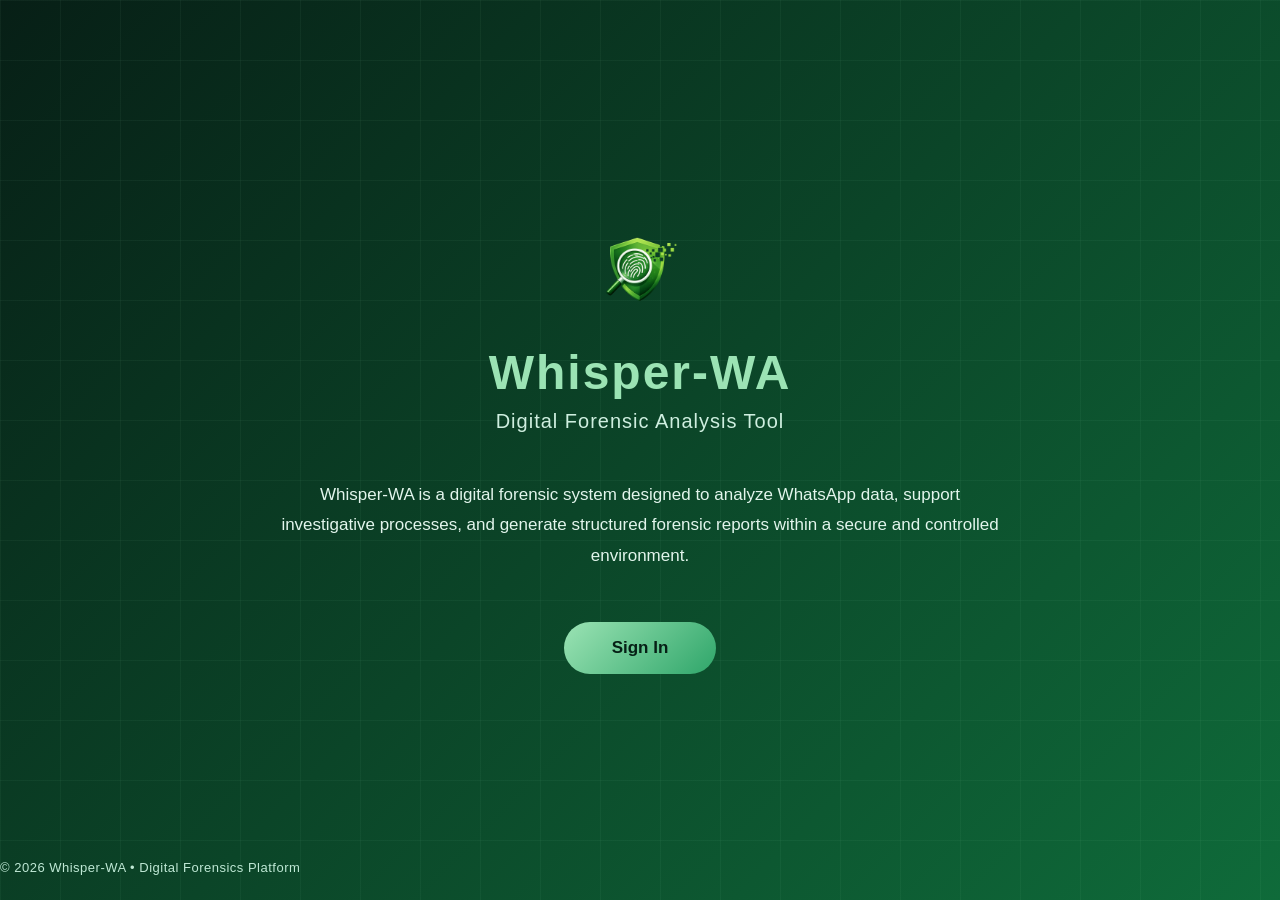
==== index.html @ fe9244eb "Update index.html" ====
<!DOCTYPE html>
<html lang="en">
<head>
<meta charset="UTF-8">
<meta name="viewport" content="width=device-width, initial-scale=1.0">
<title>Whisper-WA</title>

<style>
:root {
    --green-dark: #0B3D2A;
    --green-main: #0F6B3A;
    --green-light: #9BE3B4;
    --green-accent: #2FA66A;
    --text-light: #EAF7F0;
}

* {
    box-sizing: border-box;
}

body {
    margin: 0;
    font-family: "Segoe UI", Arial, sans-serif;
    height: 100vh;
    background: linear-gradient(135deg, #071F16, #0F6B3A);
    color: var(--text-light);
    overflow: hidden;
}

/* Background effect */
.background-grid {
    position: absolute;
    inset: 0;
    background-image:
        linear-gradient(rgba(155, 227, 180, 0.05) 1px, transparent 1px),
        linear-gradient(90deg, rgba(155, 227, 180, 0.05) 1px, transparent 1px);
    background-size: 60px 60px;
    z-index: 0;
}

/* Main layout */
.main {
    position: relative;
    z-index: 1;
    height: 100%;
    display: flex;
    flex-direction: column;
    justify-content: center;
    align-items: center;
    text-align: center;
    padding: 40px;
}

/* Logo */
.logo {
    width: 140px;
    margin-bottom: 25px;
}

/* Title */
h1 {
    font-size: 48px;
    margin: 0;
    letter-spacing: 2px;
    color: var(--green-light);
}

h2 {
    font-size: 20px;
    font-weight: normal;
    margin: 10px 0 30px;
    color: #CFEFE0;
    letter-spacing: 1px;
}

/* Description */
.description {
    max-width: 720px;
    font-size: 17px;
    line-height: 1.8;
    margin-bottom: 50px;
    color: #E2F5EC;
}

/* Button */
.btn {
    background: linear-gradient(135deg, #9BE3B4, #2FA66A);
    color: #062016;
    border: none;
    padding: 16px 48px;
    border-radius: 50px;
    font-size: 17px;
    font-weight: 600;
    cursor: pointer;
    transition: all 0.35s ease;
}

.btn:hover {
    transform: translateY(-3px);
    box-shadow: 0 15px 35px rgba(0,0,0,0.5);
}

/* Footer text */
.footer {
    position: absolute;
    bottom: 25px;
    font-size: 13px;
    color: #BFE8D5;
    letter-spacing: 0.5px;
}
</style>
</head>

<body>

<div class="background-grid"></div>

<div class="main">

    <img src="logo.png" alt="Whisper-WA Logo" class="logo">

    <h1>Whisper-WA</h1>
    <h2>Digital Forensic Analysis Tool</h2>

    <p class="description">
        Whisper-WA is a digital forensic system designed to analyze WhatsApp data,
        support investigative processes, and generate structured forensic reports
        within a secure and controlled environment.
    </p>

    <a href="auth.html">
        <button class="btn">Sign In</button>
    </a>

</div>

<div class="footer">
    © 2026 Whisper-WA • Digital Forensics Platform
</div>

</body>
</html>
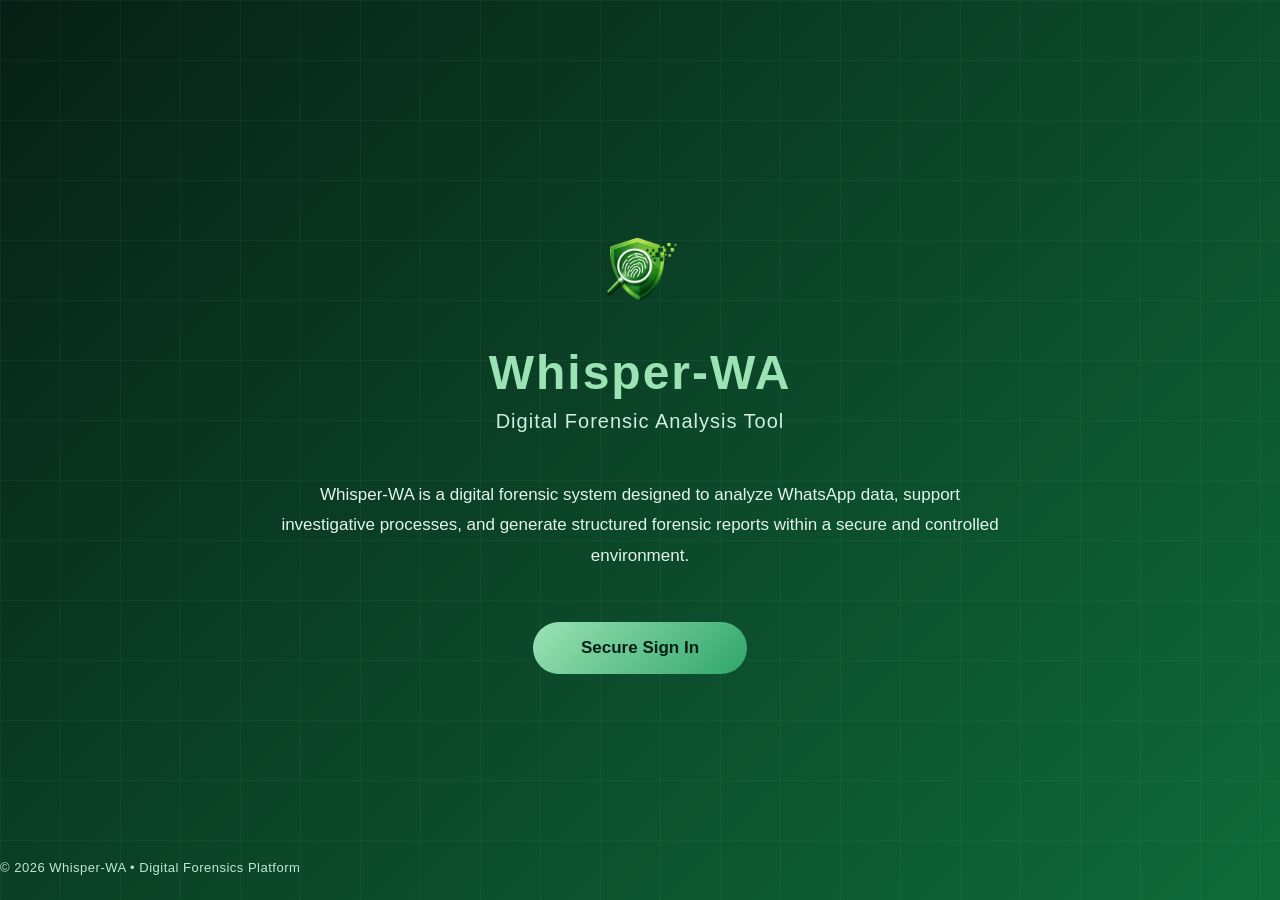
==== commit a80a8fcc: "Change button text to 'Secure Sign In'" ====
--- a/index.html
+++ b/index.html
@@ -129,7 +129,7 @@
     </p>
 
     <a href="auth.html">
-        <button class="btn">Sign In</button>
+        <button class="btn">Secure Sign In</button>
     </a>
 
 </div>
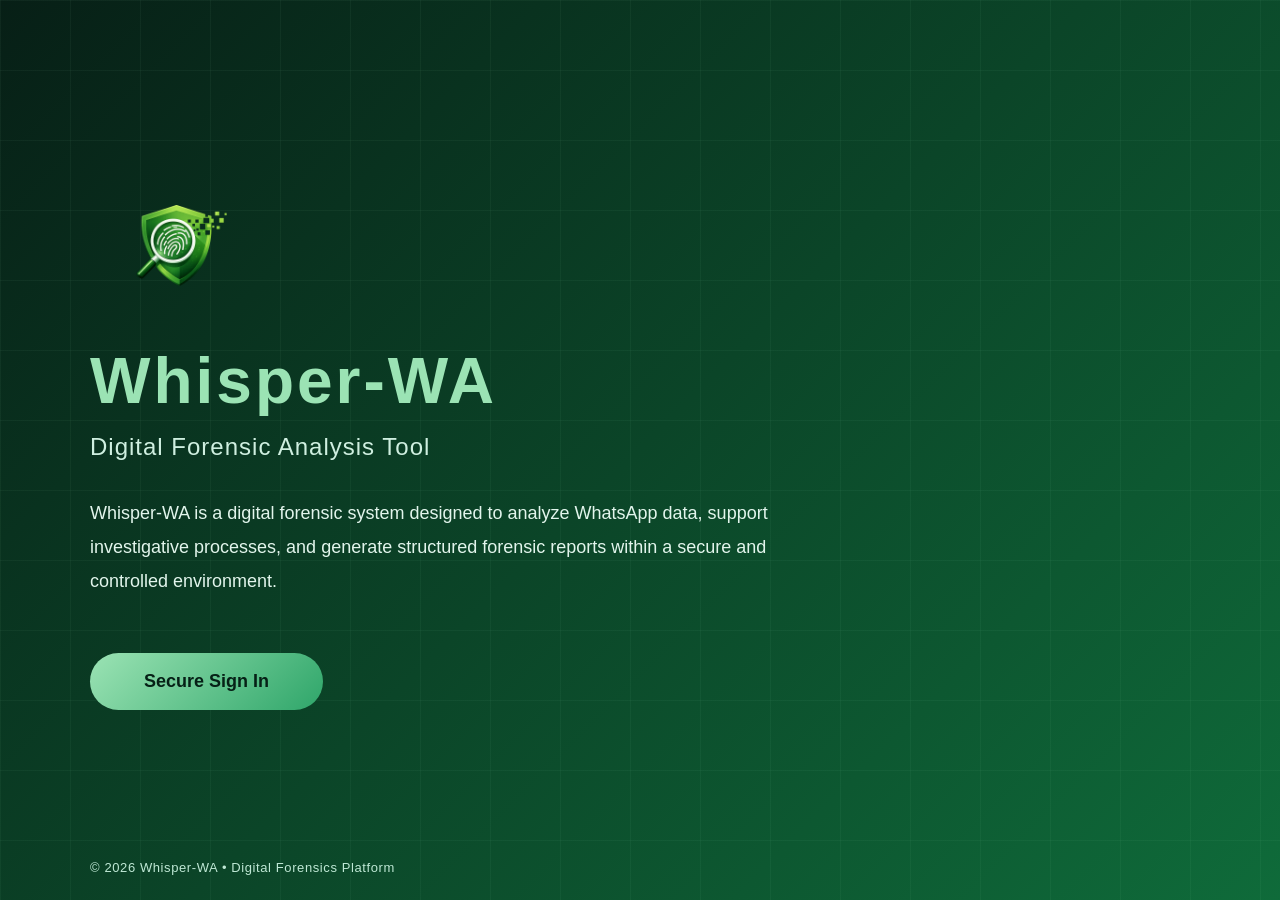
==== commit a3396950: "Refactor styles and improve layout in index.html" ====
--- a/index.html
+++ b/index.html
@@ -7,10 +7,10 @@
 
 <style>
 :root {
-    --green-dark: #0B3D2A;
+    --green-dark: #071F16;
     --green-main: #0F6B3A;
+    --green-accent: #2FA66A;
     --green-light: #9BE3B4;
-    --green-accent: #2FA66A;
     --text-light: #EAF7F0;
 }
 
@@ -27,14 +27,14 @@
     overflow: hidden;
 }
 
-/* Background effect */
+/* Background grid */
 .background-grid {
     position: absolute;
     inset: 0;
     background-image:
         linear-gradient(rgba(155, 227, 180, 0.05) 1px, transparent 1px),
         linear-gradient(90deg, rgba(155, 227, 180, 0.05) 1px, transparent 1px);
-    background-size: 60px 60px;
+    background-size: 70px 70px;
     z-index: 0;
 }
 
@@ -44,41 +44,42 @@
     z-index: 1;
     height: 100%;
     display: flex;
-    flex-direction: column;
-    justify-content: center;
     align-items: center;
-    text-align: center;
-    padding: 40px;
+    padding-left: 90px;
+}
+
+/* Left content */
+.content {
+    max-width: 750px;
 }
 
 /* Logo */
 .logo {
-    width: 140px;
-    margin-bottom: 25px;
+    width: 180px;
+    margin-bottom: 30px;
 }
 
-/* Title */
+/* Titles */
 h1 {
-    font-size: 48px;
+    font-size: 64px;
     margin: 0;
-    letter-spacing: 2px;
+    letter-spacing: 3px;
     color: var(--green-light);
 }
 
 h2 {
-    font-size: 20px;
+    font-size: 24px;
     font-weight: normal;
-    margin: 10px 0 30px;
+    margin: 15px 0 35px;
     color: #CFEFE0;
     letter-spacing: 1px;
 }
 
 /* Description */
 .description {
-    max-width: 720px;
-    font-size: 17px;
-    line-height: 1.8;
-    margin-bottom: 50px;
+    font-size: 18px;
+    line-height: 1.9;
+    margin-bottom: 55px;
     color: #E2F5EC;
 }
 
@@ -87,9 +88,9 @@
     background: linear-gradient(135deg, #9BE3B4, #2FA66A);
     color: #062016;
     border: none;
-    padding: 16px 48px;
+    padding: 18px 54px;
     border-radius: 50px;
-    font-size: 17px;
+    font-size: 18px;
     font-weight: 600;
     cursor: pointer;
     transition: all 0.35s ease;
@@ -97,16 +98,17 @@
 
 .btn:hover {
     transform: translateY(-3px);
-    box-shadow: 0 15px 35px rgba(0,0,0,0.5);
+    box-shadow: 0 18px 40px rgba(0,0,0,0.55);
 }
 
-/* Footer text */
+/* Footer */
 .footer {
     position: absolute;
     bottom: 25px;
+    left: 90px;
     font-size: 13px;
     color: #BFE8D5;
-    letter-spacing: 0.5px;
+    letter-spacing: 0.6px;
 }
 </style>
 </head>
@@ -116,22 +118,24 @@
 <div class="background-grid"></div>
 
 <div class="main">
+    <div class="content">
 
-    <img src="logo.png" alt="Whisper-WA Logo" class="logo">
+        <img src="logo.png" alt="Whisper-WA Logo" class="logo">
 
-    <h1>Whisper-WA</h1>
-    <h2>Digital Forensic Analysis Tool</h2>
+        <h1>Whisper-WA</h1>
+        <h2>Digital Forensic Analysis Tool</h2>
 
-    <p class="description">
-        Whisper-WA is a digital forensic system designed to analyze WhatsApp data,
-        support investigative processes, and generate structured forensic reports
-        within a secure and controlled environment.
-    </p>
+        <p class="description">
+            Whisper-WA is a digital forensic system designed to analyze WhatsApp data,
+            support investigative processes, and generate structured forensic reports
+            within a secure and controlled environment.
+        </p>
 
-    <a href="auth.html">
-        <button class="btn">Secure Sign In</button>
-    </a>
+        <a href="auth.html">
+            <button class="btn">Secure Sign In</button>
+        </a>
 
+    </div>
 </div>
 
 <div class="footer">
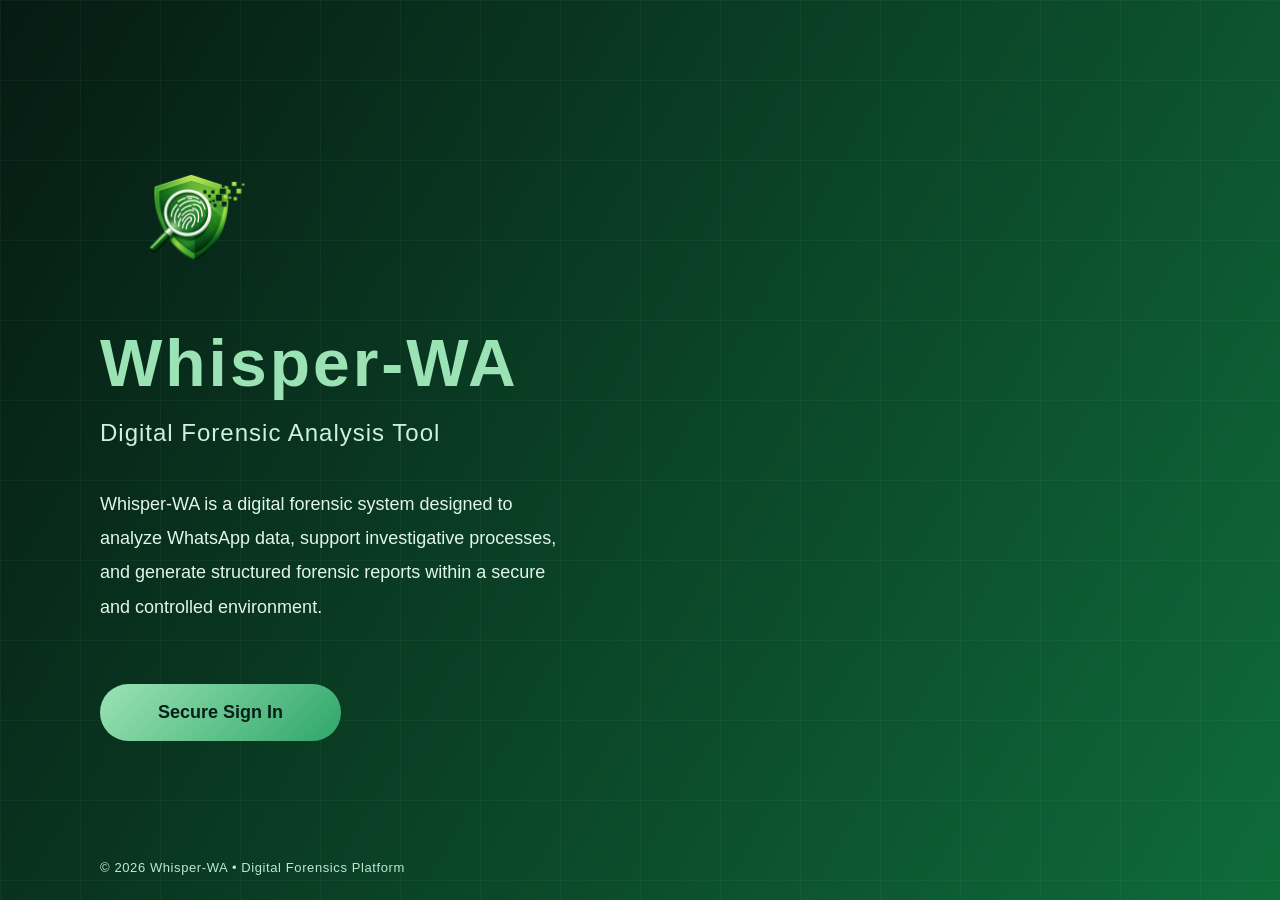
==== commit e48aa149: "Refactor styles and structure in index.html" ====
--- a/index.html
+++ b/index.html
@@ -1,3 +1,4 @@
+
 <!DOCTYPE html>
 <html lang="en">
 <head>
@@ -22,46 +23,46 @@
     margin: 0;
     font-family: "Segoe UI", Arial, sans-serif;
     height: 100vh;
-    background: linear-gradient(135deg, #071F16, #0F6B3A);
+    background: linear-gradient(120deg, #061A13, #0F6B3A);
     color: var(--text-light);
     overflow: hidden;
 }
 
-/* Background grid */
+/* Subtle forensic grid */
 .background-grid {
     position: absolute;
     inset: 0;
     background-image:
-        linear-gradient(rgba(155, 227, 180, 0.05) 1px, transparent 1px),
-        linear-gradient(90deg, rgba(155, 227, 180, 0.05) 1px, transparent 1px);
-    background-size: 70px 70px;
+        linear-gradient(rgba(155,227,180,0.05) 1px, transparent 1px),
+        linear-gradient(90deg, rgba(155,227,180,0.05) 1px, transparent 1px);
+    background-size: 80px 80px;
     z-index: 0;
 }
 
-/* Main layout */
+/* Main container */
 .main {
     position: relative;
     z-index: 1;
     height: 100%;
     display: flex;
     align-items: center;
-    padding-left: 90px;
 }
 
-/* Left content */
-.content {
-    max-width: 750px;
+/* LEFT SECTION */
+.left-panel {
+    width: 45%;
+    padding-left: 100px;
 }
 
 /* Logo */
 .logo {
-    width: 180px;
-    margin-bottom: 30px;
+    width: 190px;
+    margin-bottom: 35px;
 }
 
 /* Titles */
 h1 {
-    font-size: 64px;
+    font-size: 66px;
     margin: 0;
     letter-spacing: 3px;
     color: var(--green-light);
@@ -70,7 +71,7 @@
 h2 {
     font-size: 24px;
     font-weight: normal;
-    margin: 15px 0 35px;
+    margin: 18px 0 40px;
     color: #CFEFE0;
     letter-spacing: 1px;
 }
@@ -79,7 +80,8 @@
 .description {
     font-size: 18px;
     line-height: 1.9;
-    margin-bottom: 55px;
+    max-width: 520px;
+    margin-bottom: 60px;
     color: #E2F5EC;
 }
 
@@ -88,7 +90,7 @@
     background: linear-gradient(135deg, #9BE3B4, #2FA66A);
     color: #062016;
     border: none;
-    padding: 18px 54px;
+    padding: 18px 58px;
     border-radius: 50px;
     font-size: 18px;
     font-weight: 600;
@@ -98,14 +100,14 @@
 
 .btn:hover {
     transform: translateY(-3px);
-    box-shadow: 0 18px 40px rgba(0,0,0,0.55);
+    box-shadow: 0 20px 45px rgba(0,0,0,0.6);
 }
 
 /* Footer */
 .footer {
     position: absolute;
     bottom: 25px;
-    left: 90px;
+    left: 100px;
     font-size: 13px;
     color: #BFE8D5;
     letter-spacing: 0.6px;
@@ -118,7 +120,9 @@
 <div class="background-grid"></div>
 
 <div class="main">
-    <div class="content">
+
+    <!-- LEFT SIDE CONTENT -->
+    <div class="left-panel">
 
         <img src="logo.png" alt="Whisper-WA Logo" class="logo">
 
@@ -136,6 +140,7 @@
         </a>
 
     </div>
+
 </div>
 
 <div class="footer">
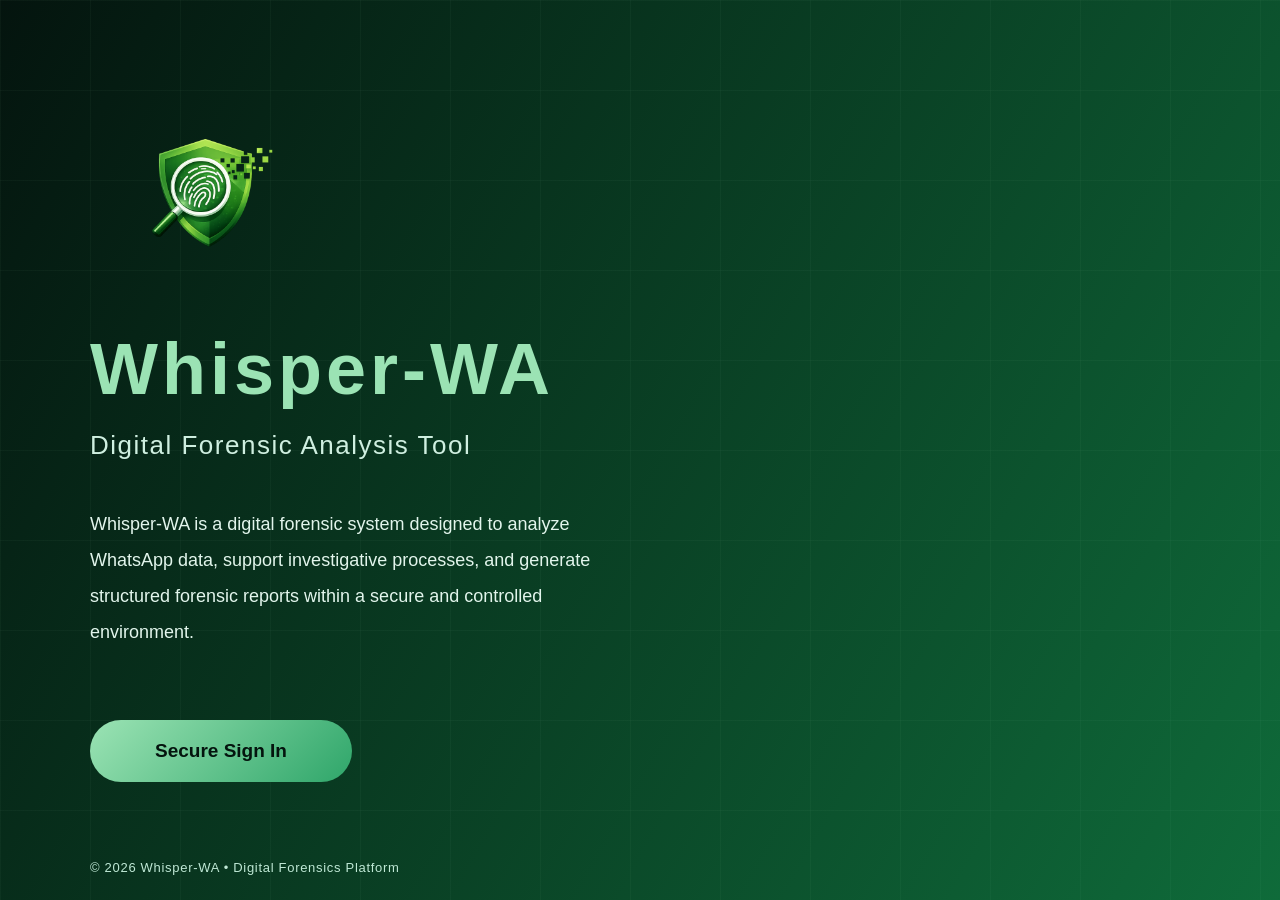
==== commit 2152deb8: "Refactor styles in index.html for improved layout Updated styles for various elements including colo" ====
--- a/index.html
+++ b/index.html
@@ -1,4 +1,3 @@
-
 <!DOCTYPE html>
 <html lang="en">
 <head>
@@ -8,7 +7,7 @@
 
 <style>
 :root {
-    --green-dark: #071F16;
+    --green-dark: #04140E;
     --green-main: #0F6B3A;
     --green-accent: #2FA66A;
     --green-light: #9BE3B4;
@@ -23,19 +22,19 @@
     margin: 0;
     font-family: "Segoe UI", Arial, sans-serif;
     height: 100vh;
-    background: linear-gradient(120deg, #061A13, #0F6B3A);
+    background: linear-gradient(120deg, #04140E, #0F6B3A);
     color: var(--text-light);
     overflow: hidden;
 }
 
-/* Subtle forensic grid */
+/* Subtle digital grid */
 .background-grid {
     position: absolute;
     inset: 0;
     background-image:
-        linear-gradient(rgba(155,227,180,0.05) 1px, transparent 1px),
-        linear-gradient(90deg, rgba(155,227,180,0.05) 1px, transparent 1px);
-    background-size: 80px 80px;
+        linear-gradient(rgba(155,227,180,0.04) 1px, transparent 1px),
+        linear-gradient(90deg, rgba(155,227,180,0.04) 1px, transparent 1px);
+    background-size: 90px 90px;
     z-index: 0;
 }
 
@@ -48,51 +47,52 @@
     align-items: center;
 }
 
-/* LEFT SECTION */
+/* LEFT PANEL – ALL CONTENT */
 .left-panel {
-    width: 45%;
-    padding-left: 100px;
+    width: 50%;
+    padding-left: 90px;
 }
 
-/* Logo */
+/* BIG LOGO */
 .logo {
-    width: 190px;
-    margin-bottom: 35px;
+    width: 240px;
+    margin-bottom: 45px;
 }
 
-/* Titles */
+/* MAIN TITLE */
 h1 {
-    font-size: 66px;
+    font-size: 72px;
     margin: 0;
-    letter-spacing: 3px;
+    letter-spacing: 4px;
     color: var(--green-light);
 }
 
+/* SUB TITLE */
 h2 {
-    font-size: 24px;
+    font-size: 26px;
     font-weight: normal;
-    margin: 18px 0 40px;
+    margin: 20px 0 45px;
     color: #CFEFE0;
-    letter-spacing: 1px;
+    letter-spacing: 1.5px;
 }
 
-/* Description */
+/* DESCRIPTION */
 .description {
     font-size: 18px;
-    line-height: 1.9;
-    max-width: 520px;
-    margin-bottom: 60px;
+    line-height: 2;
+    max-width: 540px;
+    margin-bottom: 70px;
     color: #E2F5EC;
 }
 
-/* Button */
+/* BUTTON */
 .btn {
     background: linear-gradient(135deg, #9BE3B4, #2FA66A);
-    color: #062016;
+    color: #04140E;
     border: none;
-    padding: 18px 58px;
-    border-radius: 50px;
-    font-size: 18px;
+    padding: 20px 65px;
+    border-radius: 60px;
+    font-size: 19px;
     font-weight: 600;
     cursor: pointer;
     transition: all 0.35s ease;
@@ -100,17 +100,17 @@
 
 .btn:hover {
     transform: translateY(-3px);
-    box-shadow: 0 20px 45px rgba(0,0,0,0.6);
+    box-shadow: 0 22px 50px rgba(0,0,0,0.6);
 }
 
-/* Footer */
+/* FOOTER */
 .footer {
     position: absolute;
     bottom: 25px;
-    left: 100px;
+    left: 90px;
     font-size: 13px;
     color: #BFE8D5;
-    letter-spacing: 0.6px;
+    letter-spacing: 0.7px;
 }
 </style>
 </head>
@@ -121,7 +121,7 @@
 
 <div class="main">
 
-    <!-- LEFT SIDE CONTENT -->
+    <!-- LEFT SIDE CONTENT ONLY -->
     <div class="left-panel">
 
         <img src="logo.png" alt="Whisper-WA Logo" class="logo">
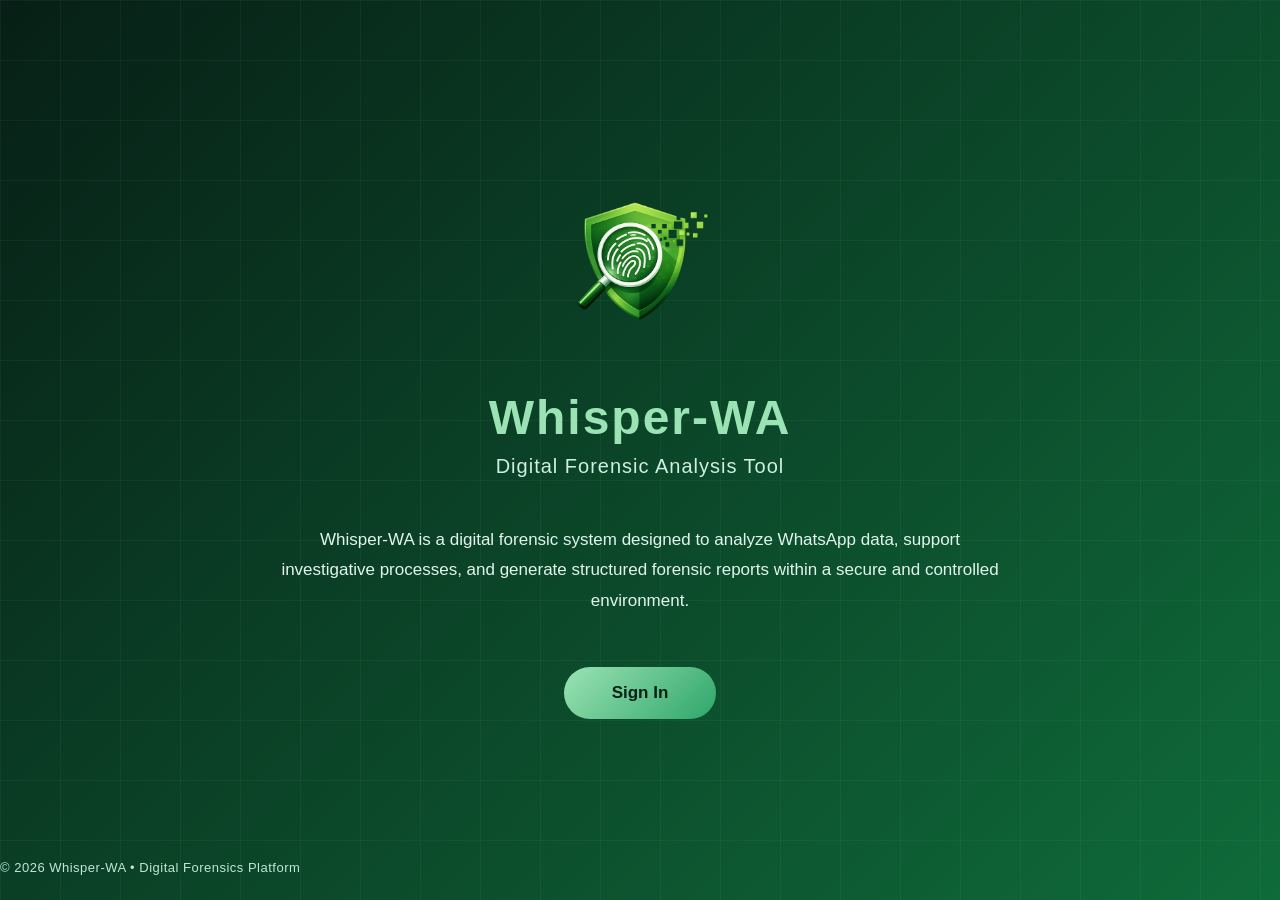
==== commit 9b7de33c: "Refactor index.html for style and layout enhancements Updated styles and layout for improved aesthet" ====
--- a/index.html
+++ b/index.html
@@ -7,10 +7,10 @@
 
 <style>
 :root {
-    --green-dark: #04140E;
+    --green-dark: #0B3D2A;
     --green-main: #0F6B3A;
+    --green-light: #9BE3B4;
     --green-accent: #2FA66A;
-    --green-light: #9BE3B4;
     --text-light: #EAF7F0;
 }
 
@@ -22,77 +22,74 @@
     margin: 0;
     font-family: "Segoe UI", Arial, sans-serif;
     height: 100vh;
-    background: linear-gradient(120deg, #04140E, #0F6B3A);
+    background: linear-gradient(135deg, #071F16, #0F6B3A);
     color: var(--text-light);
     overflow: hidden;
 }
 
-/* Subtle digital grid */
+/* Background effect */
 .background-grid {
     position: absolute;
     inset: 0;
     background-image:
-        linear-gradient(rgba(155,227,180,0.04) 1px, transparent 1px),
-        linear-gradient(90deg, rgba(155,227,180,0.04) 1px, transparent 1px);
-    background-size: 90px 90px;
+        linear-gradient(rgba(155, 227, 180, 0.05) 1px, transparent 1px),
+        linear-gradient(90deg, rgba(155, 227, 180, 0.05) 1px, transparent 1px);
+    background-size: 60px 60px;
     z-index: 0;
 }
 
-/* Main container */
+/* Main layout */
 .main {
     position: relative;
     z-index: 1;
     height: 100%;
     display: flex;
+    flex-direction: column;
+    justify-content: center;
     align-items: center;
+    text-align: center;
+    padding: 40px;
 }
 
-/* LEFT PANEL – ALL CONTENT */
-.left-panel {
-    width: 50%;
-    padding-left: 90px;
+/* Logo */
+.logo {
+    width: 260px;
+    margin-bottom: 35px;
 }
 
-/* BIG LOGO */
-.logo {
-    width: 240px;
-    margin-bottom: 45px;
-}
-
-/* MAIN TITLE */
+/* Title */
 h1 {
-    font-size: 72px;
+    font-size: 48px;
     margin: 0;
-    letter-spacing: 4px;
+    letter-spacing: 2px;
     color: var(--green-light);
 }
 
-/* SUB TITLE */
 h2 {
-    font-size: 26px;
+    font-size: 20px;
     font-weight: normal;
-    margin: 20px 0 45px;
+    margin: 10px 0 30px;
     color: #CFEFE0;
-    letter-spacing: 1.5px;
+    letter-spacing: 1px;
 }
 
-/* DESCRIPTION */
+/* Description */
 .description {
-    font-size: 18px;
-    line-height: 2;
-    max-width: 540px;
-    margin-bottom: 70px;
+    max-width: 720px;
+    font-size: 17px;
+    line-height: 1.8;
+    margin-bottom: 50px;
     color: #E2F5EC;
 }
 
-/* BUTTON */
+/* Button */
 .btn {
     background: linear-gradient(135deg, #9BE3B4, #2FA66A);
-    color: #04140E;
+    color: #062016;
     border: none;
-    padding: 20px 65px;
-    border-radius: 60px;
-    font-size: 19px;
+    padding: 16px 48px;
+    border-radius: 50px;
+    font-size: 17px;
     font-weight: 600;
     cursor: pointer;
     transition: all 0.35s ease;
@@ -100,17 +97,16 @@
 
 .btn:hover {
     transform: translateY(-3px);
-    box-shadow: 0 22px 50px rgba(0,0,0,0.6);
+    box-shadow: 0 15px 35px rgba(0,0,0,0.5);
 }
 
-/* FOOTER */
+/* Footer text */
 .footer {
     position: absolute;
     bottom: 25px;
-    left: 90px;
     font-size: 13px;
     color: #BFE8D5;
-    letter-spacing: 0.7px;
+    letter-spacing: 0.5px;
 }
 </style>
 </head>
@@ -121,25 +117,20 @@
 
 <div class="main">
 
-    <!-- LEFT SIDE CONTENT ONLY -->
-    <div class="left-panel">
+    <img src="logo.png" alt="Whisper-WA Logo" class="logo">
 
-        <img src="logo.png" alt="Whisper-WA Logo" class="logo">
+    <h1>Whisper-WA</h1>
+    <h2>Digital Forensic Analysis Tool</h2>
 
-        <h1>Whisper-WA</h1>
-        <h2>Digital Forensic Analysis Tool</h2>
+    <p class="description">
+        Whisper-WA is a digital forensic system designed to analyze WhatsApp data,
+        support investigative processes, and generate structured forensic reports
+        within a secure and controlled environment.
+    </p>
 
-        <p class="description">
-            Whisper-WA is a digital forensic system designed to analyze WhatsApp data,
-            support investigative processes, and generate structured forensic reports
-            within a secure and controlled environment.
-        </p>
-
-        <a href="auth.html">
-            <button class="btn">Secure Sign In</button>
-        </a>
-
-    </div>
+    <a href="auth.html">
+        <button class="btn" >Sign In</button>
+    </a>
 
 </div>
 
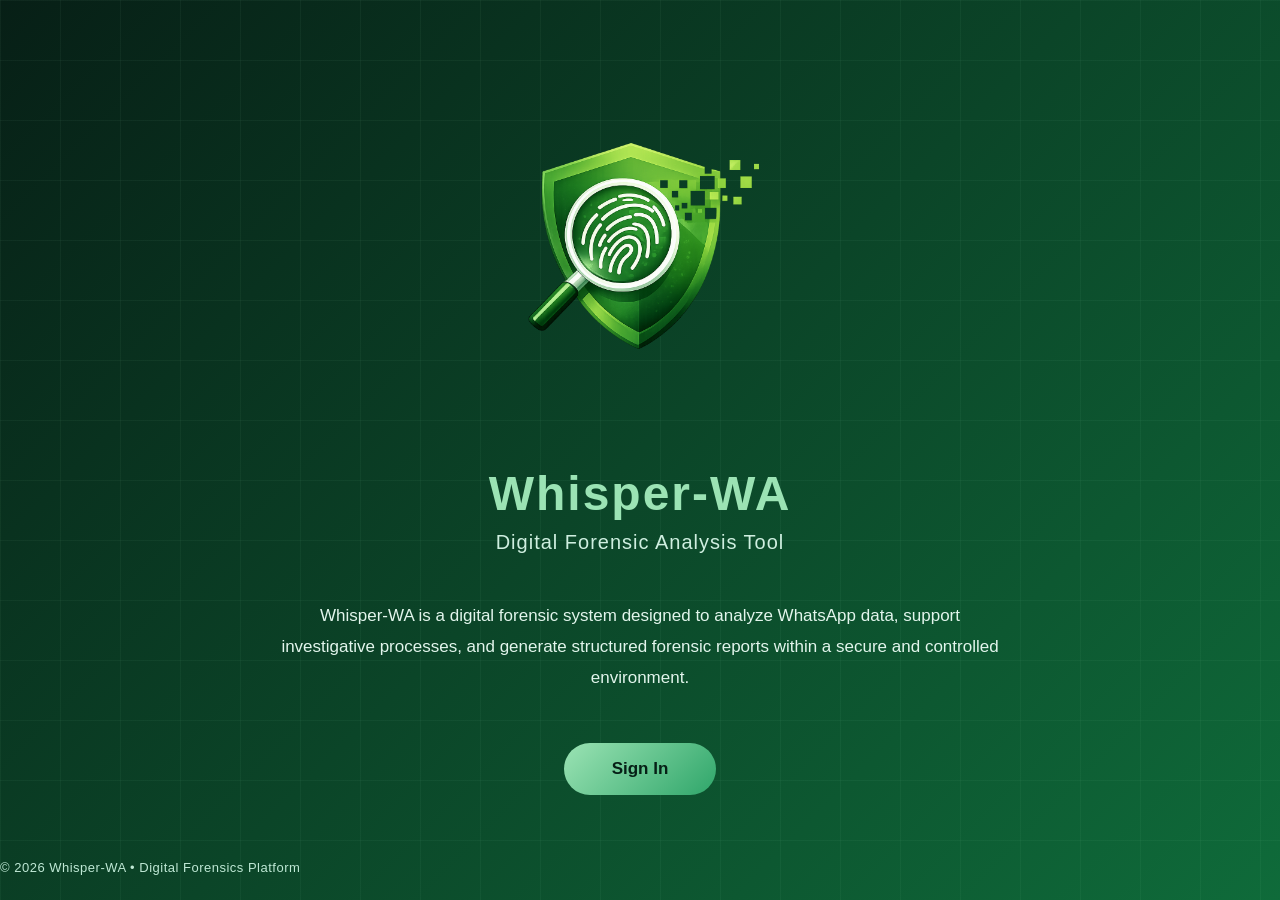
==== commit 365bfe5b: "Update logo dimensions and margin in index.html" ====
--- a/index.html
+++ b/index.html
@@ -53,8 +53,8 @@
 
 /* Logo */
 .logo {
-    width: 260px;
-    margin-bottom: 35px;
+    width: 460px;
+    margin-bottom: 55px;
 }
 
 /* Title */
@@ -129,7 +129,7 @@
     </p>
 
     <a href="auth.html">
-        <button class="btn" >Sign In</button>
+        <button class="btn">Sign In</button>
     </a>
 
 </div>
